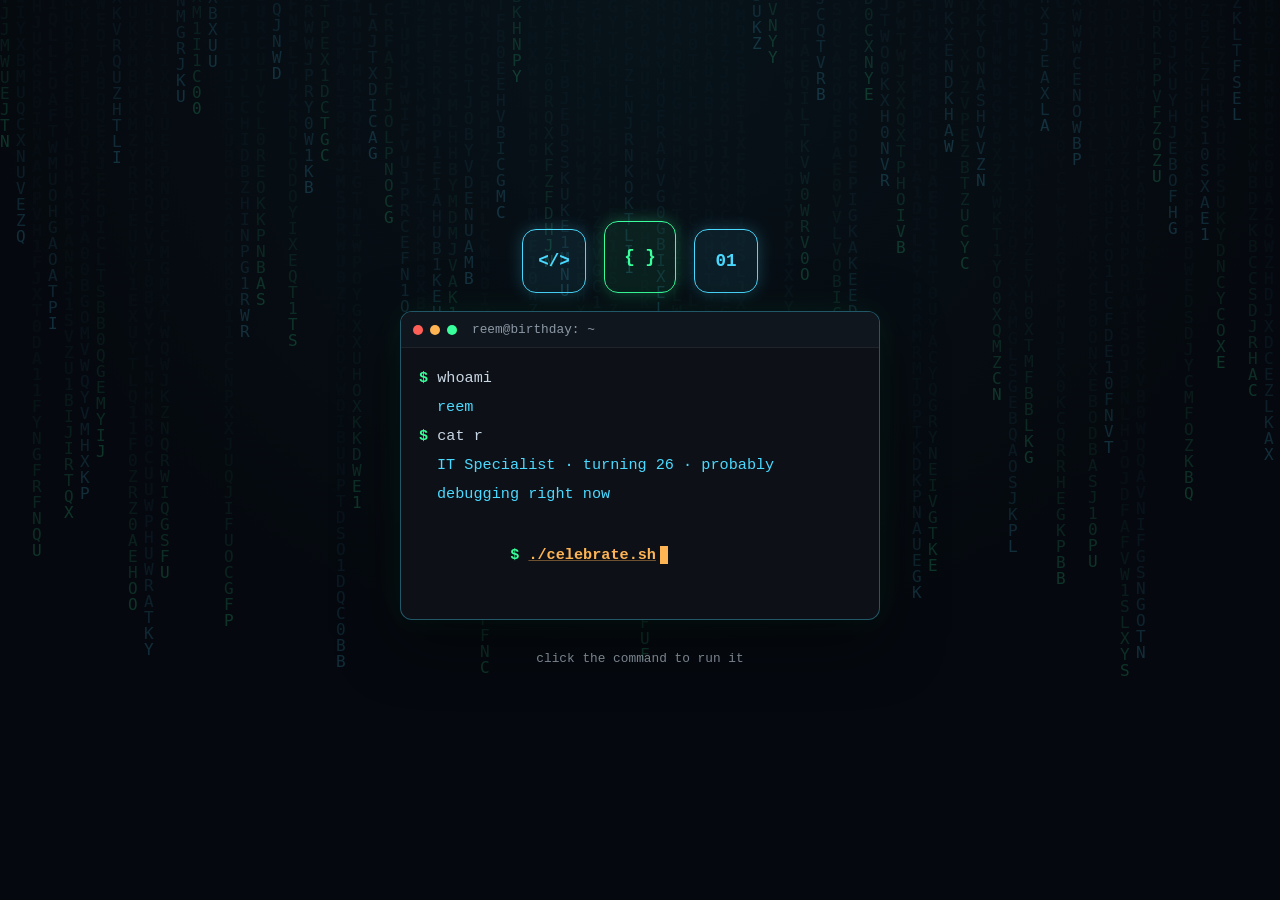
==== reem/index.html @ 5d2a8720 "Restructure into per-person folders, add Reem's IT-themed page, update Yara's badge" ====
<!DOCTYPE html>
<html lang="en">
<head>
<meta charset="UTF-8">
<meta name="viewport" content="width=device-width, initial-scale=1.0">
<title>Happy 26th Birthday, Reem!</title>
<link rel="stylesheet" href="assets/style.css">
</head>
<body>

<canvas id="matrix-canvas"></canvas>

<main class="page">

  <section class="hero">
    <div class="icon-row">
      <div class="tech-icon">&lt;/&gt;</div>
      <div class="tech-icon tech-icon-tall">{ }</div>
      <div class="tech-icon">01</div>
    </div>

    <div class="terminal">
      <div class="terminal-bar">
        <span class="dot dot-red"></span>
        <span class="dot dot-amber"></span>
        <span class="dot dot-green"></span>
        <span class="terminal-title">reem@birthday: ~</span>
      </div>
      <div class="terminal-body" id="terminal-body">
        <div class="line"><span class="prompt">$</span> <span class="typed" data-text="whoami"></span></div>
        <div class="line output">reem</div>
        <div class="line"><span class="prompt">$</span> <span class="typed" data-text="cat role.txt"></span></div>
        <div class="line output">IT Specialist &middot; turning 26 &middot; probably debugging right now</div>
        <div class="line prompt-line" id="run-line">
          <span class="prompt">$</span> <button id="run-btn" class="run-btn">./celebrate.sh<span class="cursor">&nbsp;</span></button>
        </div>
      </div>
    </div>

    <p class="hint">click the command to run it</p>
  </section>

</main>

<div id="message-modal" class="modal-overlay" hidden>
  <div class="modal-card">
    <button class="modal-close" id="modal-close" aria-label="Close">&times;</button>
    <div class="photo-frame">
      <!-- Sample / placeholder image. Swap this file for a real photo of Reem. -->
      <img src="assets/img/reem-photo-placeholder.svg" alt="Photo of Reem placeholder" id="reem-photo">
    </div>
    <img src="assets/img/laptop.svg" alt="Laptop illustration" class="laptop">
    <p class="message">
      Reem, happy 26th birthday! 🎉<br>
      May your code always compile on the first try, your wifi never drop mid-deploy,
      and this new year bring you big wins, real growth, and way fewer 2am incident calls.
      You deserve all of it and more.
    </p>
    <p class="signature">With love, always 💚</p>
  </div>
</div>

<script src="assets/script.js"></script>
</body>
</html>
---- reem/assets/style.css ----
:root {
  --bg: #0b0f14;
  --panel: #0d1117;
  --green: #39ff9c;
  --cyan: #4ad9ff;
  --amber: #ffb454;
  --red: #ff5f56;
  --text: #c9d6e3;
}

* {
  box-sizing: border-box;
}

html, body {
  margin: 0;
  padding: 0;
  height: 100%;
  overflow: hidden;
}

body {
  font-family: "Consolas", "Courier New", monospace;
  background: radial-gradient(circle at 50% 0%, #10222a 0%, var(--bg) 60%);
  color: var(--text);
}

#matrix-canvas {
  position: fixed;
  top: 0;
  left: 0;
  width: 100%;
  height: 100%;
  z-index: 0;
  opacity: 0.5;
}

.page {
  position: relative;
  z-index: 1;
  height: 100vh;
  height: 100dvh;
  display: flex;
  align-items: center;
  justify-content: center;
  padding: 14px;
  text-align: center;
}

.hero {
  width: 100%;
  max-width: 480px;
  display: flex;
  flex-direction: column;
  align-items: center;
  justify-content: center;
  gap: clamp(10px, 2vh, 20px);
}

.icon-row {
  display: flex;
  align-items: flex-end;
  justify-content: center;
  gap: 18px;
}

.tech-icon {
  width: clamp(48px, 12vw, 64px);
  height: clamp(48px, 12vw, 64px);
  border-radius: 14px;
  background: rgba(74, 217, 255, 0.08);
  border: 1px solid var(--cyan);
  color: var(--cyan);
  font-weight: 700;
  font-size: clamp(0.85rem, 2.5vw, 1.1rem);
  display: flex;
  align-items: center;
  justify-content: center;
  box-shadow: 0 0 16px rgba(74, 217, 255, 0.25);
  animation: float 4s ease-in-out infinite;
}

.tech-icon:nth-child(2) { animation-delay: 0.4s; }
.tech-icon:nth-child(3) { animation-delay: 0.8s; }

.tech-icon-tall {
  width: clamp(54px, 13vw, 72px);
  height: clamp(54px, 13vw, 72px);
  color: var(--green);
  border-color: var(--green);
  background: rgba(57, 255, 156, 0.08);
  box-shadow: 0 0 16px rgba(57, 255, 156, 0.3);
}

@keyframes float {
  0%, 100% { transform: translateY(0px); }
  50% { transform: translateY(-10px); }
}

.terminal {
  width: 100%;
  background: var(--panel);
  border: 1px solid rgba(74, 217, 255, 0.35);
  border-radius: 12px;
  overflow: hidden;
  box-shadow: 0 20px 60px rgba(0, 0, 0, 0.5), 0 0 30px rgba(57, 255, 156, 0.08);
  text-align: left;
}

.terminal-bar {
  display: flex;
  align-items: center;
  gap: 7px;
  padding: 10px 12px;
  background: #10161d;
  border-bottom: 1px solid rgba(255, 255, 255, 0.06);
}

.dot {
  width: 10px;
  height: 10px;
  border-radius: 50%;
  display: inline-block;
}

.dot-red { background: var(--red); }
.dot-amber { background: var(--amber); }
.dot-green { background: var(--green); }

.terminal-title {
  margin-left: 8px;
  font-size: 0.8rem;
  color: #8b98a5;
}

.terminal-body {
  padding: 16px 18px 20px;
  font-size: clamp(0.8rem, 2.3vw, 0.95rem);
  line-height: 1.9;
}

.line {
  white-space: pre-wrap;
  word-break: break-word;
}

.prompt {
  color: var(--green);
  font-weight: 700;
}

.output {
  color: var(--cyan);
  padding-left: 18px;
}

.prompt-line {
  margin-top: 4px;
}

.run-btn {
  background: none;
  border: none;
  color: var(--amber);
  font-family: inherit;
  font-size: inherit;
  font-weight: 700;
  cursor: pointer;
  padding: 0;
  text-decoration: underline;
  text-decoration-color: rgba(255, 180, 84, 0.4);
}

.run-btn:hover {
  color: #ffd08a;
}

.run-btn.running {
  pointer-events: none;
  text-decoration: none;
}

.cursor {
  display: inline-block;
  width: 8px;
  background: var(--amber);
  margin-left: 4px;
  animation: blink 1s steps(1) infinite;
}

@keyframes blink {
  50% { opacity: 0; }
}

.hint {
  font-size: 0.8rem;
  opacity: 0.6;
}

/* Modal */
.modal-overlay {
  position: fixed;
  inset: 0;
  z-index: 30;
  display: flex;
  align-items: center;
  justify-content: center;
  padding: 20px;
  background: rgba(4, 8, 12, 0.82);
  opacity: 0;
  transition: opacity 0.25s ease;
}

.modal-overlay[hidden] { display: none; }
.modal-overlay.show { opacity: 1; }

.modal-card {
  position: relative;
  width: 100%;
  max-width: 380px;
  max-height: 90vh;
  overflow-y: auto;
  background: linear-gradient(160deg, #10161d, #0b1a1f);
  border: 2px solid var(--green);
  border-radius: 16px;
  padding: 30px 24px 24px;
  text-align: center;
  box-shadow: 0 20px 60px rgba(0, 0, 0, 0.6), 0 0 30px rgba(57, 255, 156, 0.15);
}

.modal-close {
  position: absolute;
  top: 8px;
  right: 12px;
  background: none;
  border: none;
  color: var(--text);
  font-size: 1.7rem;
  line-height: 1;
  cursor: pointer;
  font-family: inherit;
}

.photo-frame {
  width: 110px;
  height: 110px;
  margin: 0 auto 14px;
  border-radius: 14px;
  overflow: hidden;
  border: 3px solid var(--cyan);
  box-shadow: 0 0 20px rgba(74, 217, 255, 0.35);
  background: rgba(255, 255, 255, 0.05);
}

.photo-frame img {
  width: 100%;
  height: 100%;
  object-fit: cover;
}

.laptop {
  width: 84px;
  margin-bottom: 16px;
}

.message {
  font-size: 0.95rem;
  line-height: 1.7;
  margin: 0 auto;
  color: var(--text);
}

.signature {
  margin-top: 18px;
  font-size: 1rem;
  font-weight: 700;
  color: var(--green);
}

@media (max-width: 380px) {
  .terminal-body { font-size: 0.75rem; }
}
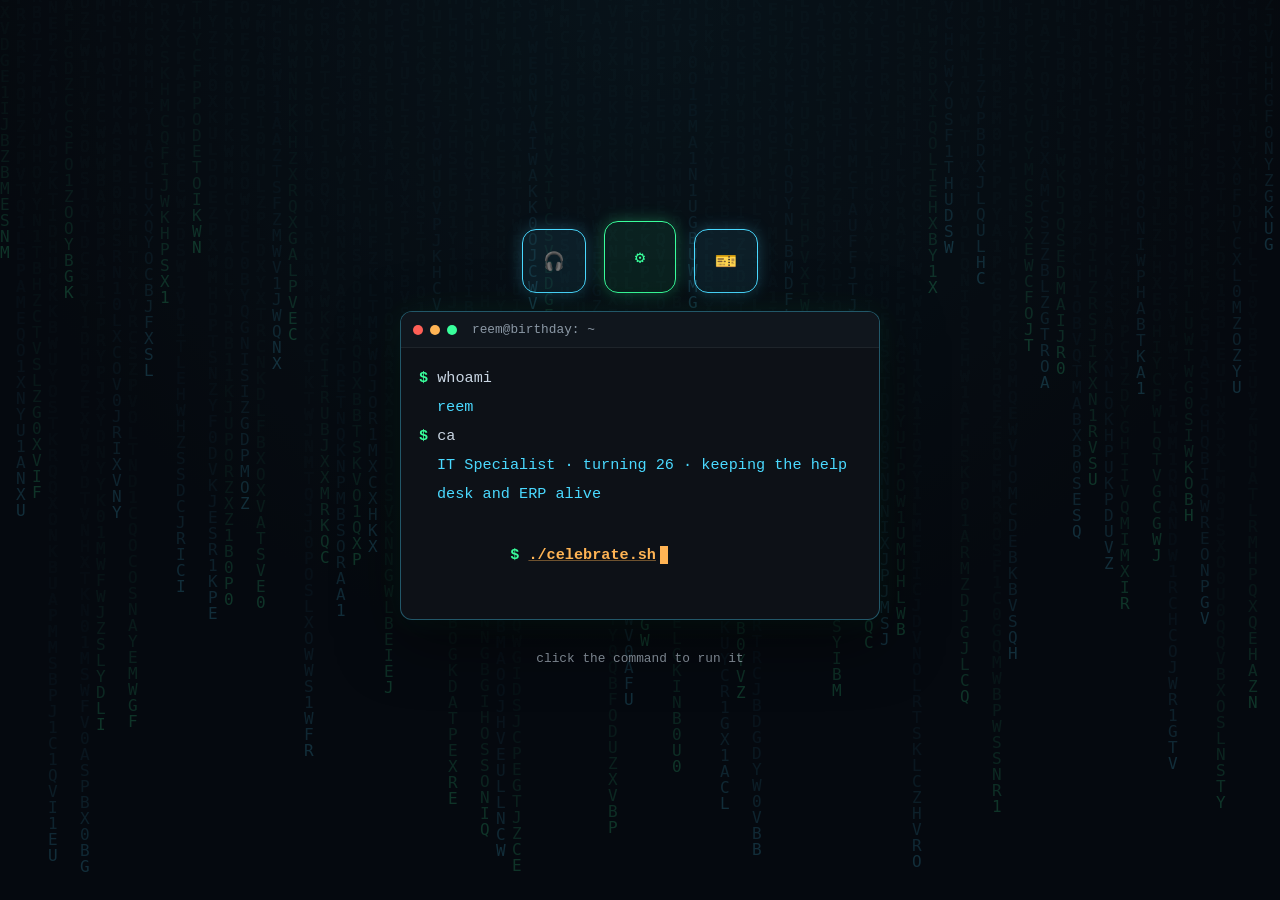
==== commit 1e39c0dc: "Rework Reem's page copy for helpdesk/ERP support role instead of coding" ====
--- a/reem/index.html
+++ b/reem/index.html
@@ -14,9 +14,9 @@
 
   <section class="hero">
     <div class="icon-row">
-      <div class="tech-icon">&lt;/&gt;</div>
-      <div class="tech-icon tech-icon-tall">{ }</div>
-      <div class="tech-icon">01</div>
+      <div class="tech-icon">🎧</div>
+      <div class="tech-icon tech-icon-tall">⚙️</div>
+      <div class="tech-icon">🎫</div>
     </div>
 
     <div class="terminal">
@@ -30,7 +30,7 @@
         <div class="line"><span class="prompt">$</span> <span class="typed" data-text="whoami"></span></div>
         <div class="line output">reem</div>
         <div class="line"><span class="prompt">$</span> <span class="typed" data-text="cat role.txt"></span></div>
-        <div class="line output">IT Specialist &middot; turning 26 &middot; probably debugging right now</div>
+        <div class="line output">IT Specialist &middot; turning 26 &middot; keeping the help desk and ERP alive</div>
         <div class="line prompt-line" id="run-line">
           <span class="prompt">$</span> <button id="run-btn" class="run-btn">./celebrate.sh<span class="cursor">&nbsp;</span></button>
         </div>
@@ -49,12 +49,12 @@
       <!-- Sample / placeholder image. Swap this file for a real photo of Reem. -->
       <img src="assets/img/reem-photo-placeholder.svg" alt="Photo of Reem placeholder" id="reem-photo">
     </div>
-    <img src="assets/img/laptop.svg" alt="Laptop illustration" class="laptop">
+    <img src="assets/img/laptop.svg" alt="Support ticket illustration" class="laptop">
     <p class="message">
       Reem, happy 26th birthday! 🎉<br>
-      May your code always compile on the first try, your wifi never drop mid-deploy,
-      and this new year bring you big wins, real growth, and way fewer 2am incident calls.
-      You deserve all of it and more.
+      May every ticket close on the first reply, the ERP never crash mid-report,
+      and the printers actually behave. This new year, here's to big wins, real growth,
+      and way fewer emergency calls. You deserve all of it and more.
     </p>
     <p class="signature">With love, always 💚</p>
   </div>
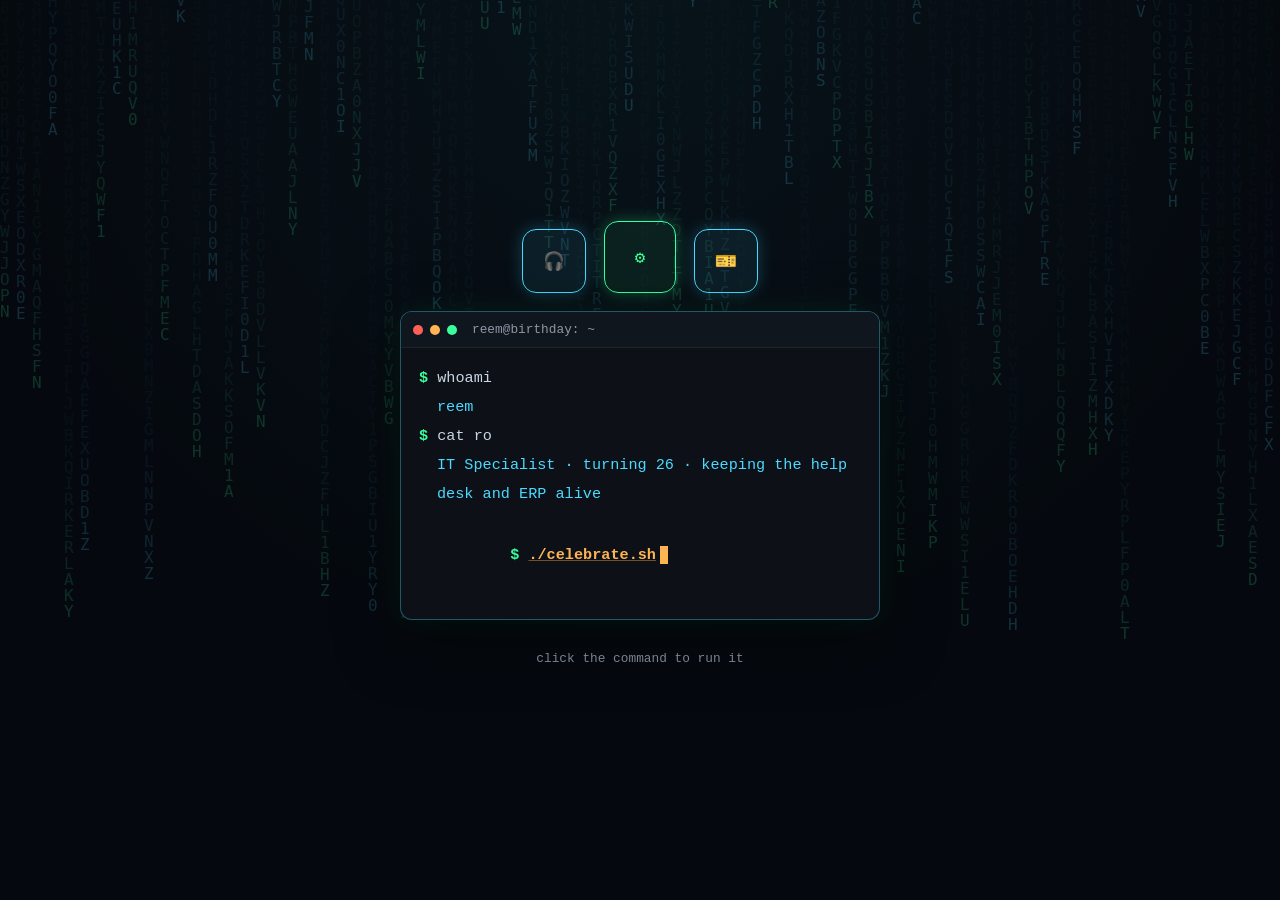
==== commit 9bef4c01: "Update Reem's message: she hates PRs, so wish someone else handles them" ====
--- a/reem/index.html
+++ b/reem/index.html
@@ -52,7 +52,7 @@
     <img src="assets/img/laptop.svg" alt="Support ticket illustration" class="laptop">
     <p class="message">
       Reem, happy 26th birthday! 🎉<br>
-      May every ticket close on the first reply, the ERP never crash mid-report,
+      May every ticket close on the first reply, someone else handle the PRs for once,
       and the printers actually behave. This new year, here's to big wins, real growth,
       and way fewer emergency calls. You deserve all of it and more.
     </p>
